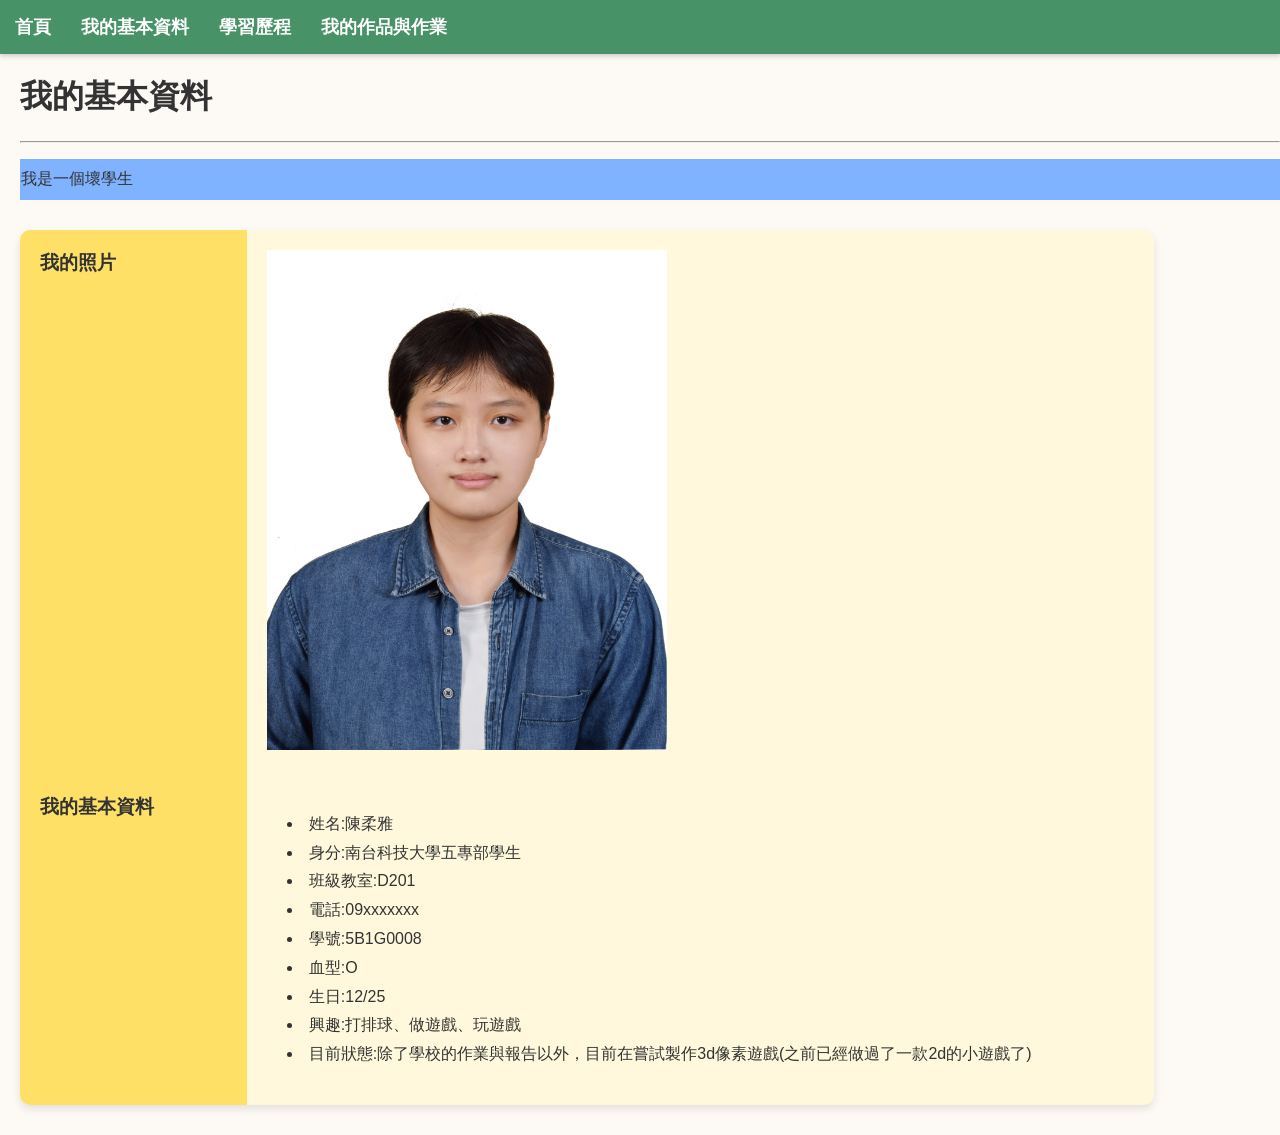
==== about.html @ 2d902d6f "修改自我介紹" ====
<!DOCTYPE html>
<html lang="en">
    <head>
        <meta charset="UTF-8">
        <meta name="viewport" content="width=device-width, initial-scale=1.0">
        <title>我的基本資料</title>
        <link rel="stylesheet" href="./styles/style.css">
    </head>
    <body>
        <div id="top">
            <a class="top_a" href="index.html">首頁</a>
            <a class="top_a" href="about.html">我的基本資料</a>
            <a class="top_a" href="study.html">學習歷程</a>
            <a class="top_a" href="myproject.html">我的作品與作業</a>
        </div>
        <div style="margin-left: 20px;">
            <h1>我的基本資料</h1>
            <hr>
            <p  style="background-color: rgb(127, 178, 255); padding: 10px 1px;">我是一個壞學生</p>
            <div>
                <table style="margin-left: 0; text-align: left;">
                    <tr>
                        <th >
                            我的照片
                        </th>
                        <td width="80%">
                            <img src="./src/myPhoto.jpg" alt="myPhoto" style="width: 400px; height:500px;">
                        </td>
                    </tr>
                    <tr>
                        <th>我的基本資料</th>
                        <td>
                            <ul>
                                <li>姓名:陳柔雅</li>
                                <li>身分:南台科技大學五專部學生</li>
                                <li>班級教室:D201</li>
                                <li>電話:09xxxxxxx</li>
                                <li>學號:5B1G0008</li>
                                <li>血型:O</li>
                                <li>生日:12/25</li>
                                <li>興趣:打排球、做遊戲、玩遊戲</li>
                                <li>目前狀態:除了學校的作業與報告以外，目前在嘗試製作3d像素遊戲(之前已經做過了一款2d的小遊戲了)</li>
                            </ul>
                        </td>
                    </tr>
                </table>
            </div>
        </div>
    </body>
</html>
---- styles/style.css ----
/* ======= 通用設定 ======= */
body {
    font-family: 'Segoe UI', Tahoma, Geneva, Verdana, sans-serif;
    margin: 0;
    padding: 0;
    background: #fdfaf6;
    color: #333;
  }
  a {
    color: #5a4fcf;
    text-decoration: none;
    transition: color 0.3s ease;
  }
  a:hover {
    color: #d13f87;
  }
  
  /* ======= 導覽列 ======= */
  #top {
    background-color: #489267;
    padding: 10px;
    display: flex;
    justify-content: left;
    gap: 20px;
    box-shadow: 0 2px 5px rgba(0,0,0,0.2);
    position: sticky;
    top: 0;
    z-index: 1000;
  }
  .top_a {
    color: white;
    padding: 5px;
    font-weight: bold;
    font-size: 1.1em;
    transition: transform 0.3s ease;
  }
  .top_a:hover {
    color: rgb(0, 0, 0);
    transform: scale(1.1);
    text-decoration: none;
    background-color: #8de6a3;
  }
  
  /* ======= 表格樣式 ======= */
  table {
    border-collapse: collapse;
    width: 90%;
    margin: 30px auto;
    background: #fff8dc;
    box-shadow: 0 4px 8px rgba(0,0,0,0.1);
    border-radius: 10px;
    overflow: hidden;
  }
  th, td {
    padding: 20px;
    vertical-align: top;
    text-align: left;
  }
  th {
    background-color: #ffe066;
    font-size: 1.2em;
    position: relative;
  }
  th p {
    margin: 5px 0 0;
    font-size: 12px;
    color: #666;
  }
  ul {
    list-style: disc inside;
    line-height: 1.8;
    padding-left: 20px;
  }

  /* ======= 首頁自我介紹區塊 ======= */
  .intro-section {
    background-color: #f8efc5;
    border-radius: 12px;
    padding: 25px 30px;
    max-width: 900px;
    margin: 30px;
    box-shadow: 0 6px 15px rgba(191, 178, 59, 0.2);
    font-size: 1.05em;
    color: #4e2828;
    line-height: 1.7;
    font-family: 'Segoe UI', Tahoma, Geneva, Verdana, sans-serif;
    transition: box-shadow 0.3s ease;
  }
  
  .intro-section:hover {
    box-shadow: 0 10px 25px rgba(191, 134, 59, 0.4);
  }
  
  .intro-section h2 {
    margin-top: 0;
    font-size: 2em;
    font-weight: 700;
    color: #bf653b;
    border-bottom: 3px solid #bf653b;
    padding-bottom: 8px;
    margin-bottom: 20px;
  }
  
  .intro-section ul {
    list-style-type: disc;
    padding-left: 25px;
    margin-bottom: 20px;
    color: #bf653b;
  }
  
  .intro-section ul li {
    margin-bottom: 8px;
  }
  
  .highlight {
    color: #bf653b;
    font-weight: 700;
  }
  
  @media (max-width: 768px) {
    .intro-section {
      padding: 20px 15px;
      margin: 20px 15px;
      font-size: 1em;
    }
  }

  /* ======= 語錄區塊 ======= */
  .quote-box {
    position: fixed;
    top: 120px;
    right: 20px;
    width: 300px;
    background: #f7f2ff;
    padding: 15px 20px;
    border-left: 5px solid #aa88ff;
    border-radius: 10px;
    font-style: italic;
    box-shadow: 0 0 10px rgba(0,0,0,0.1);
    z-index: 999;
    animation: fadeIn 1.2s ease-in-out;
  }
  
  .quote-box p {
    margin: 0 0 10px;
    line-height: 1.6;
    font-size: 0.95em;
    color: #444;
  }
  
  .quote-box .en {
    color: #777;
    font-size: 0.85em;
  }
  
  .quote-box cite {
    display: block;
    margin-top: 8px;
    font-size: 0.85em;
    text-align: right;
    color: #888;
  }
  
  /* 響應式調整：在小螢幕時移到底部 */
  @media (max-width: 768px) {
    .quote-box {
      position: static;
      width: 90%;
      margin: 20px auto;
    }
  }
  
  /* ======= 學校圖片區塊 ======= */
  .school-gallery {
    display: flex;
    justify-content: space-around;
    flex-wrap: wrap;
    gap: 20px;
    padding: 20px;
  }
  .school-card {
    width: 30%;
    background-color: white;
    border-radius: 12px;
    overflow: hidden;
    box-shadow: 0 4px 10px rgba(0,0,0,0.1);
    transition: transform 0.3s;
    text-align: center;
  }
  .school-card img {
    width: 100%;
    height: auto;
  }
  .school-card:hover {
    transform: translateY(-5px);
  }
  .school-card figcaption {
    padding: 10px;
    font-weight: bold;
  }
  
  /* ======= 影片與作業區塊 ======= */
  .content-wrapper {
    display: flex;
    flex-wrap: wrap;
    justify-content: space-around;
    align-items: flex-start;
    padding: 40px;
    gap: 40px;
  }
  .video-card {
    width: 60%;
  }
  .video-wrapper {
    position: relative;
    padding-bottom: 56.25%;
    height: 0;
    overflow: hidden;
    border-radius: 12px;
    box-shadow: 0 0 10px rgba(0,0,0,0.2);
  }
  .video-wrapper iframe {
    position: absolute;
    width: 100%;
    height: 100%;
    border: none;
  }
  .video-card figcaption {
    text-align: center;
    font-weight: bold;
    margin-top: 10px;
  }
  .link-card {
    width: 30%;
    background: #fafafa;
    border-radius: 10px;
    box-shadow: 0 4px 10px rgba(0,0,0,0.1);
    padding: 20px;
  }
  .link-card h2 {
    text-align: center;
    margin-bottom: 15px;
  }
  .hw_a {
    display: block;
    margin: 10px 0;
    padding: 10px;
    background: #e8e8ff;
    border-radius: 8px;
    text-align: center;
    transition: background 0.3s ease, transform 0.2s ease;
  }
  .hw_a:hover {
    background: #cfcfff;
    transform: scale(1.05);
  }
  /* ======= 響應式 ======= */
  /*螢幕寬度小於或等於 768 像素*/
  @media (max-width: 768px) {
    .school-card, .video-card, .link-card {
      width: 90%;
    }
    .content-wrapper {
      flex-direction: column;
      align-items: center;
    }
    #top {
      flex-direction: column;
      align-items: center;
    }
  }
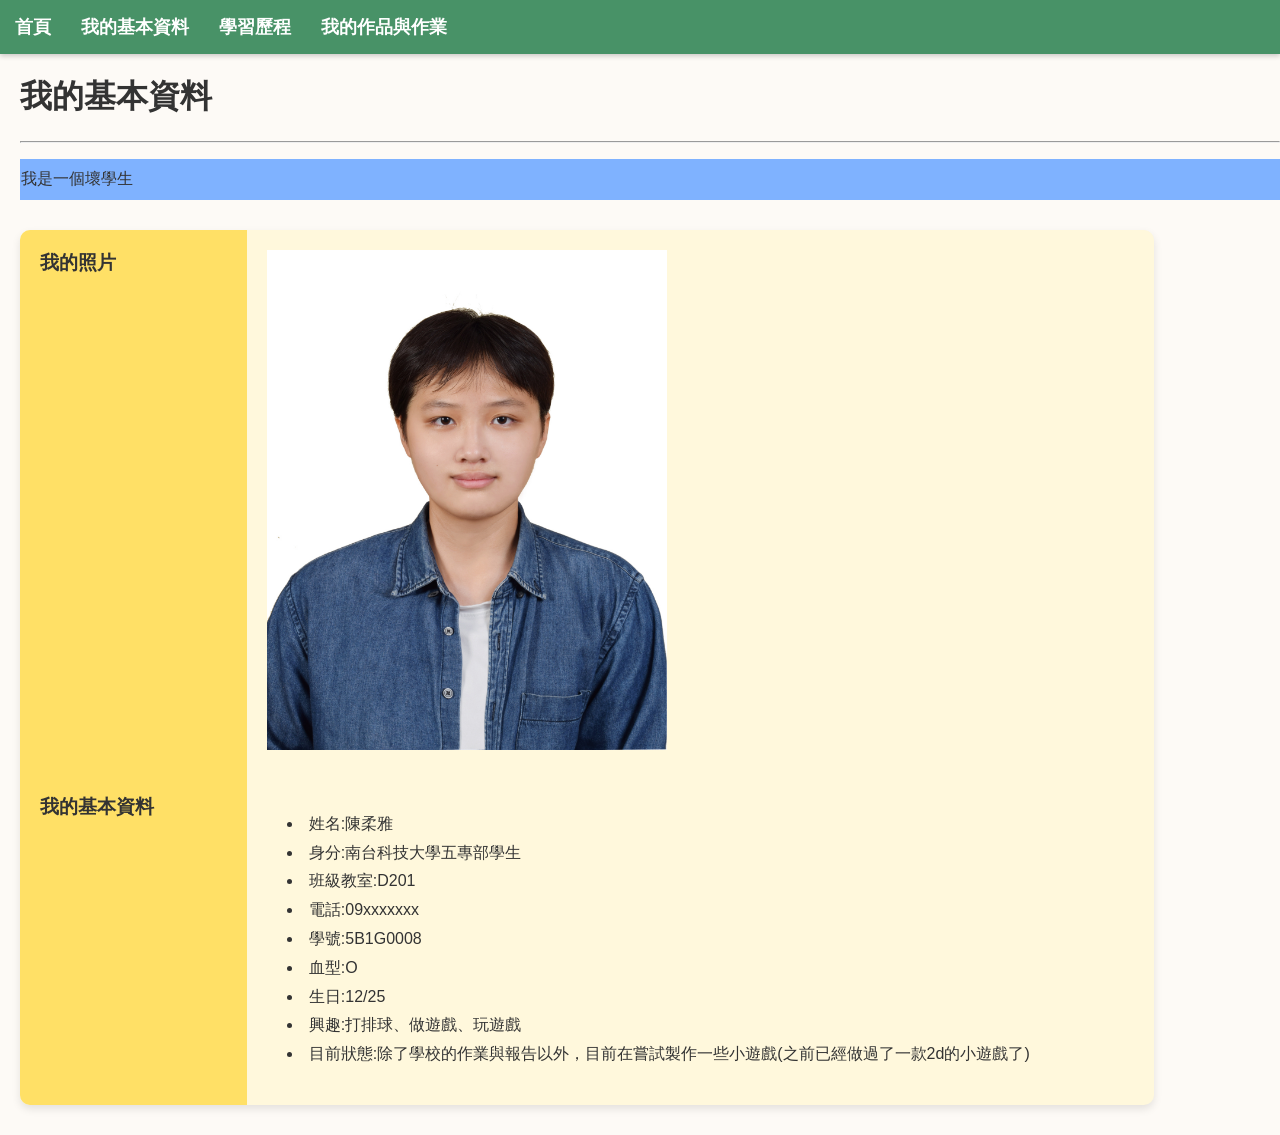
==== commit 8eada8fe: "修改自我介紹" ====
--- a/about.html
+++ b/about.html
@@ -39,7 +39,7 @@
                                 <li>血型:O</li>
                                 <li>生日:12/25</li>
                                 <li>興趣:打排球、做遊戲、玩遊戲</li>
-                                <li>目前狀態:除了學校的作業與報告以外，目前在嘗試製作3d像素遊戲(之前已經做過了一款2d的小遊戲了)</li>
+                                <li>目前狀態:除了學校的作業與報告以外，目前在嘗試製作一些小遊戲(之前已經做過了一款2d的小遊戲了)</li>
                             </ul>
                         </td>
                     </tr>
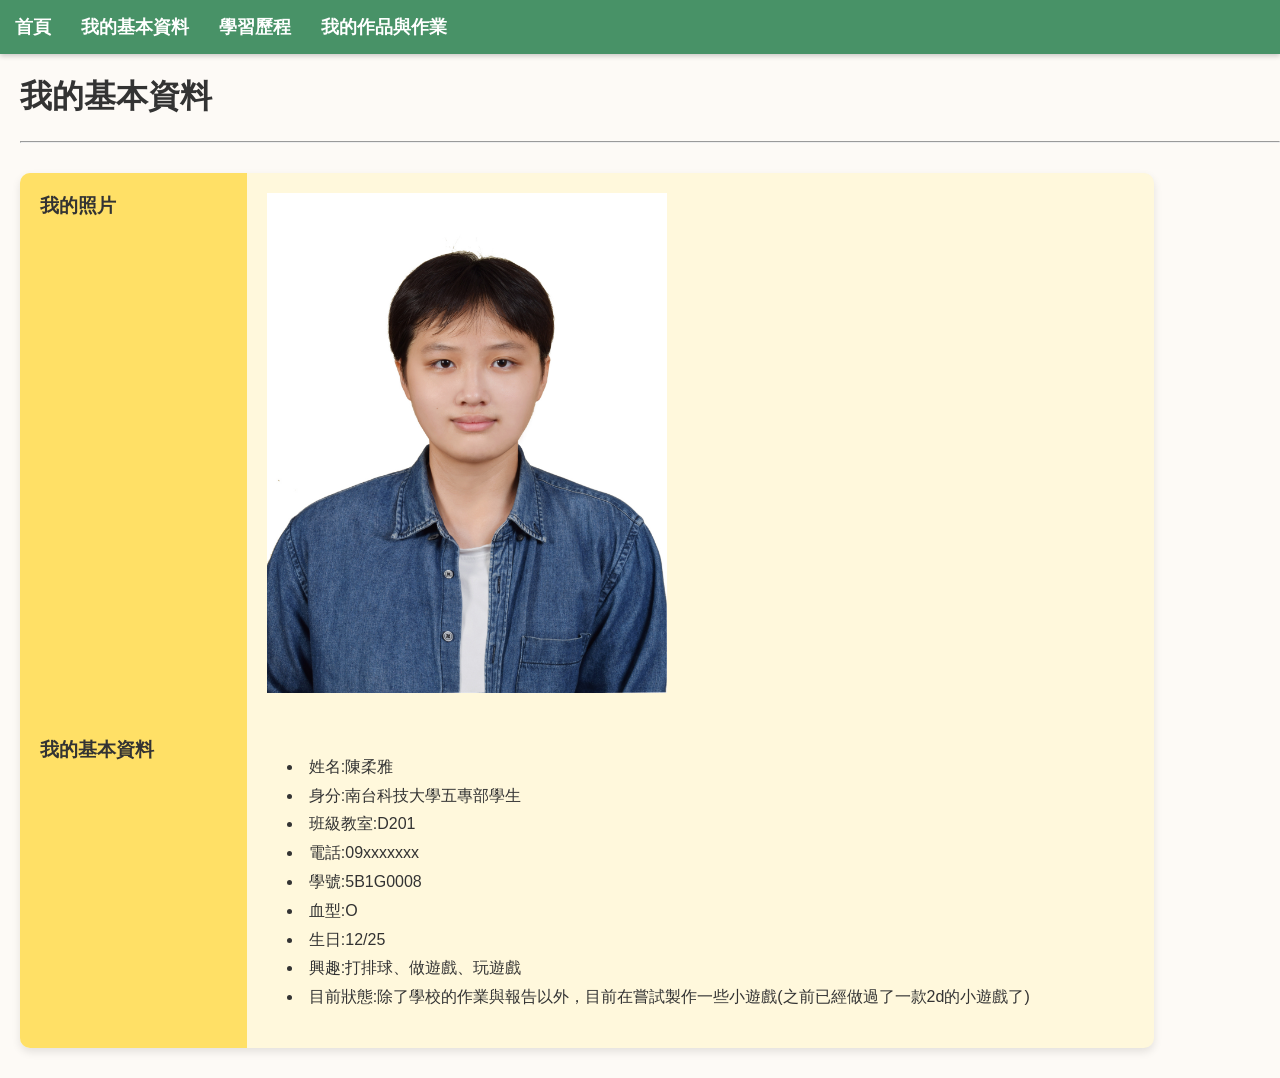
==== commit 4bcbd0e9: "修改自我介紹" ====
--- a/about.html
+++ b/about.html
@@ -16,7 +16,6 @@
         <div style="margin-left: 20px;">
             <h1>我的基本資料</h1>
             <hr>
-            <p  style="background-color: rgb(127, 178, 255); padding: 10px 1px;">我是一個壞學生</p>
             <div>
                 <table style="margin-left: 0; text-align: left;">
                     <tr>
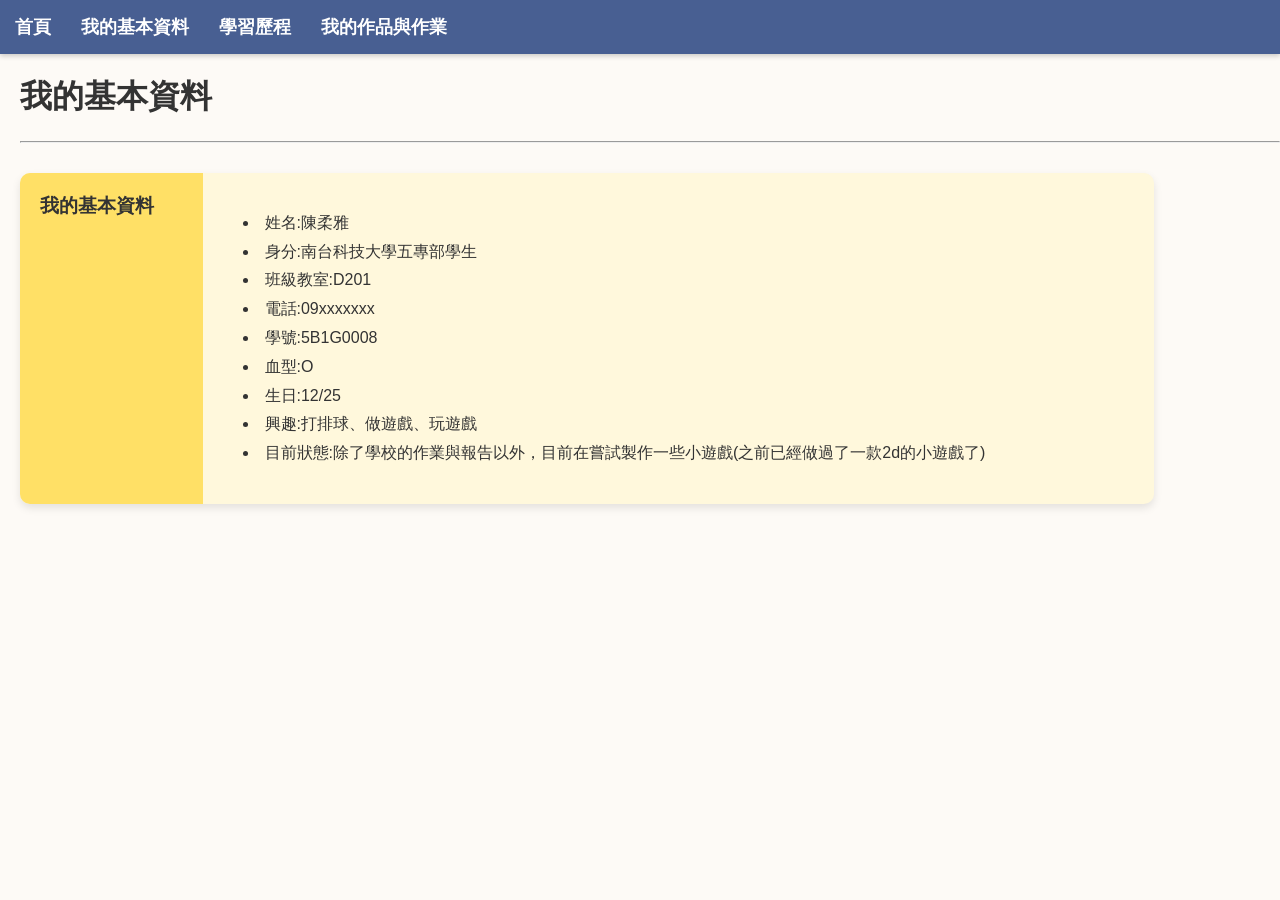
==== commit ca4fc1e5: "稍微修改了首頁的顯示樣式" ====
--- a/about.html
+++ b/about.html
@@ -3,7 +3,7 @@
     <head>
         <meta charset="UTF-8">
         <meta name="viewport" content="width=device-width, initial-scale=1.0">
-        <title>我的基本資料</title>
+        <title>我的自我介紹網頁</title>
         <link rel="stylesheet" href="./styles/style.css">
     </head>
     <body>
@@ -18,14 +18,6 @@
             <hr>
             <div>
                 <table style="margin-left: 0; text-align: left;">
-                    <tr>
-                        <th >
-                            我的照片
-                        </th>
-                        <td width="80%">
-                            <img src="./src/myPhoto.jpg" alt="myPhoto" style="width: 400px; height:500px;">
-                        </td>
-                    </tr>
                     <tr>
                         <th>我的基本資料</th>
                         <td>
--- a/styles/style.css
+++ b/styles/style.css
@@ -17,7 +17,7 @@
   
   /* ======= 導覽列 ======= */
   #top {
-    background-color: #489267;
+    background-color: #485f92;
     padding: 10px;
     display: flex;
     justify-content: left;
@@ -38,7 +38,7 @@
     color: rgb(0, 0, 0);
     transform: scale(1.1);
     text-decoration: none;
-    background-color: #8de6a3;
+    background-color: #8de0e6;
   }
   
   /* ======= 表格樣式 ======= */
@@ -73,14 +73,16 @@
   }
 
   /* ======= 首頁自我介紹區塊 ======= */
+  .intro{
+    background-color: #8dc2e6;
+    text-align: center;
+    font-size: 1.5em;
+  }
   .intro-section {
     background-color: #f8efc5;
-    border-radius: 12px;
     padding: 25px 30px;
-    max-width: 900px;
-    margin: 30px;
     box-shadow: 0 6px 15px rgba(191, 178, 59, 0.2);
-    font-size: 1.05em;
+    font-size: 1.2em;
     color: #4e2828;
     line-height: 1.7;
     font-family: 'Segoe UI', Tahoma, Geneva, Verdana, sans-serif;
@@ -124,51 +126,6 @@
       font-size: 1em;
     }
   }
-
-  /* ======= 語錄區塊 ======= */
-  .quote-box {
-    position: fixed;
-    top: 120px;
-    right: 20px;
-    width: 300px;
-    background: #f7f2ff;
-    padding: 15px 20px;
-    border-left: 5px solid #aa88ff;
-    border-radius: 10px;
-    font-style: italic;
-    box-shadow: 0 0 10px rgba(0,0,0,0.1);
-    z-index: 999;
-    animation: fadeIn 1.2s ease-in-out;
-  }
-  
-  .quote-box p {
-    margin: 0 0 10px;
-    line-height: 1.6;
-    font-size: 0.95em;
-    color: #444;
-  }
-  
-  .quote-box .en {
-    color: #777;
-    font-size: 0.85em;
-  }
-  
-  .quote-box cite {
-    display: block;
-    margin-top: 8px;
-    font-size: 0.85em;
-    text-align: right;
-    color: #888;
-  }
-  
-  /* 響應式調整：在小螢幕時移到底部 */
-  @media (max-width: 768px) {
-    .quote-box {
-      position: static;
-      width: 90%;
-      margin: 20px auto;
-    }
-  }
   
   /* ======= 學校圖片區塊 ======= */
   .school-gallery {
@@ -179,7 +136,7 @@
     padding: 20px;
   }
   .school-card {
-    width: 30%;
+    width: 25%;
     background-color: white;
     border-radius: 12px;
     overflow: hidden;
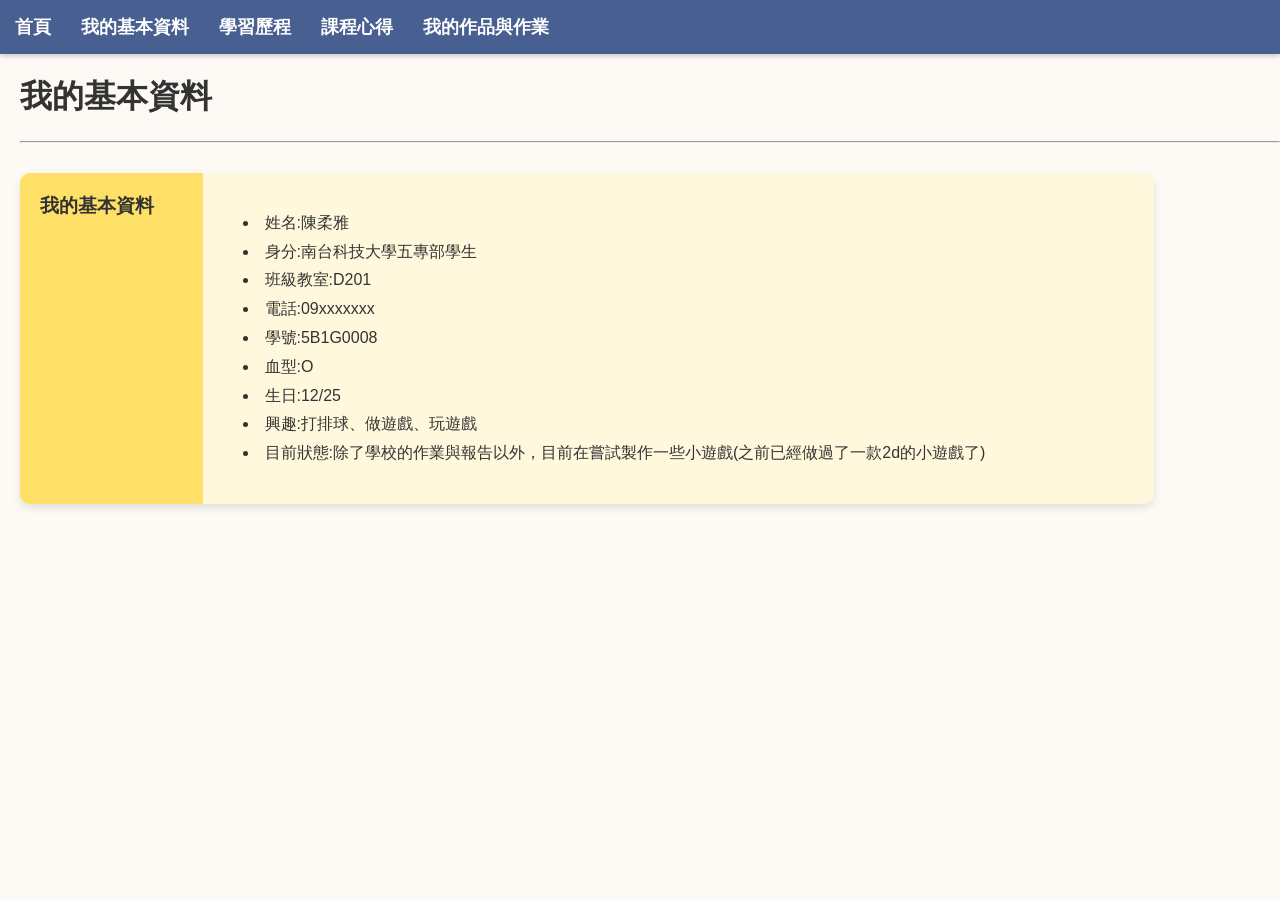
==== commit dc42e783: "新增心得" ====
--- a/about.html
+++ b/about.html
@@ -11,6 +11,7 @@
             <a class="top_a" href="index.html">首頁</a>
             <a class="top_a" href="about.html">我的基本資料</a>
             <a class="top_a" href="study.html">學習歷程</a>
+            <a class="top_a" href="courseEX.html">課程心得</a>
             <a class="top_a" href="myproject.html">我的作品與作業</a>
         </div>
         <div style="margin-left: 20px;">
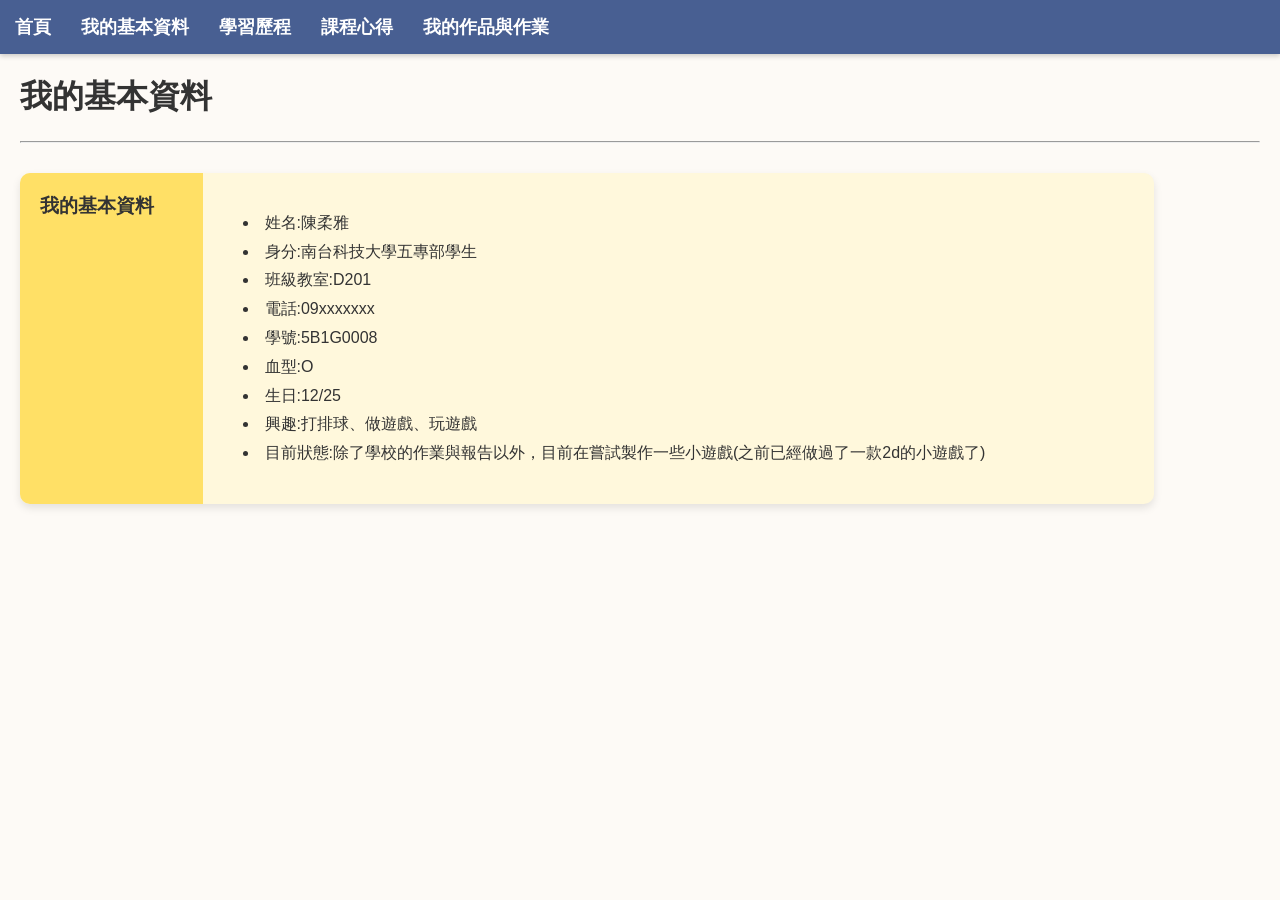
==== commit 79ae9eb7: "新增心得" ====
--- a/about.html
+++ b/about.html
@@ -11,12 +11,12 @@
             <a class="top_a" href="index.html">首頁</a>
             <a class="top_a" href="about.html">我的基本資料</a>
             <a class="top_a" href="study.html">學習歷程</a>
-            <a class="top_a" href="courseEX.html">課程心得</a>
+            <a class="top_a" href="GainedKnowledge.html">課程心得</a>
             <a class="top_a" href="myproject.html">我的作品與作業</a>
         </div>
+        <h1 style="margin-left: 20px;">我的基本資料</h1>
+        <hr style="margin: 20px;">
         <div style="margin-left: 20px;">
-            <h1>我的基本資料</h1>
-            <hr>
             <div>
                 <table style="margin-left: 0; text-align: left;">
                     <tr>
